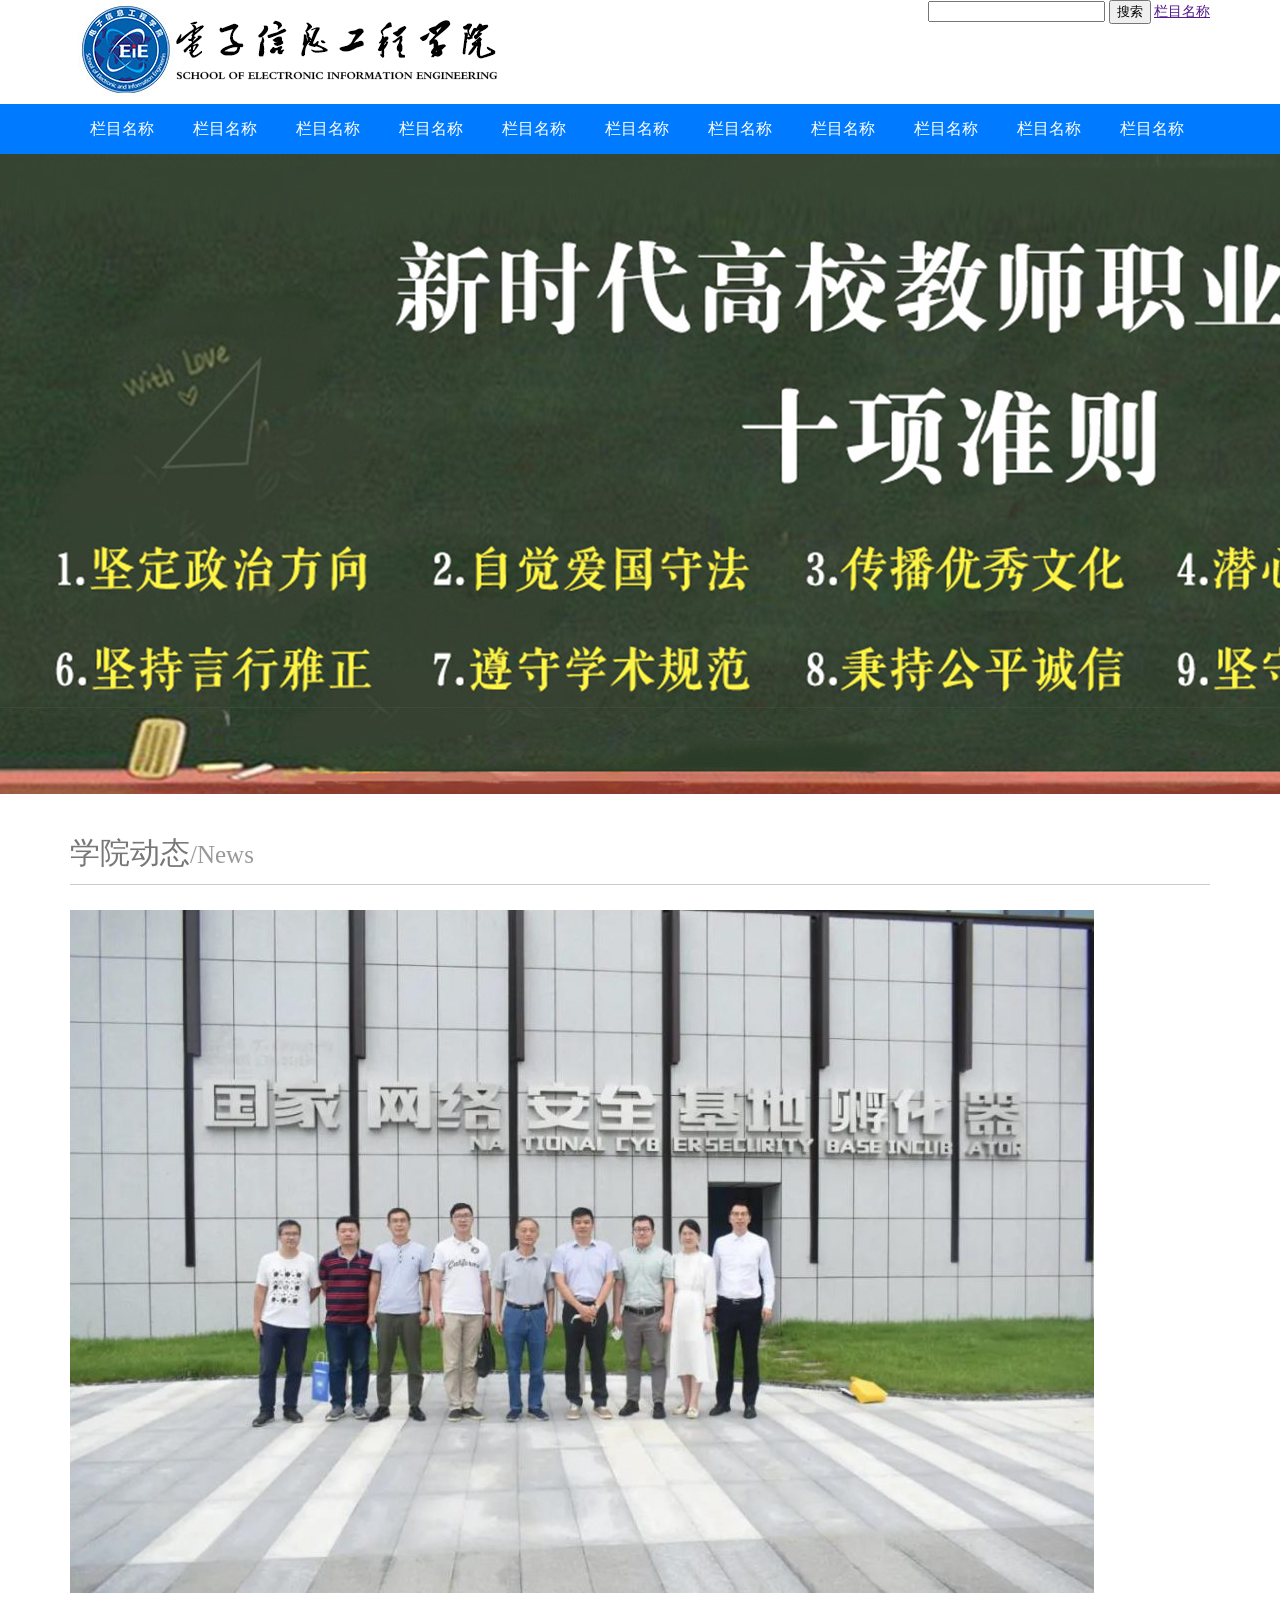
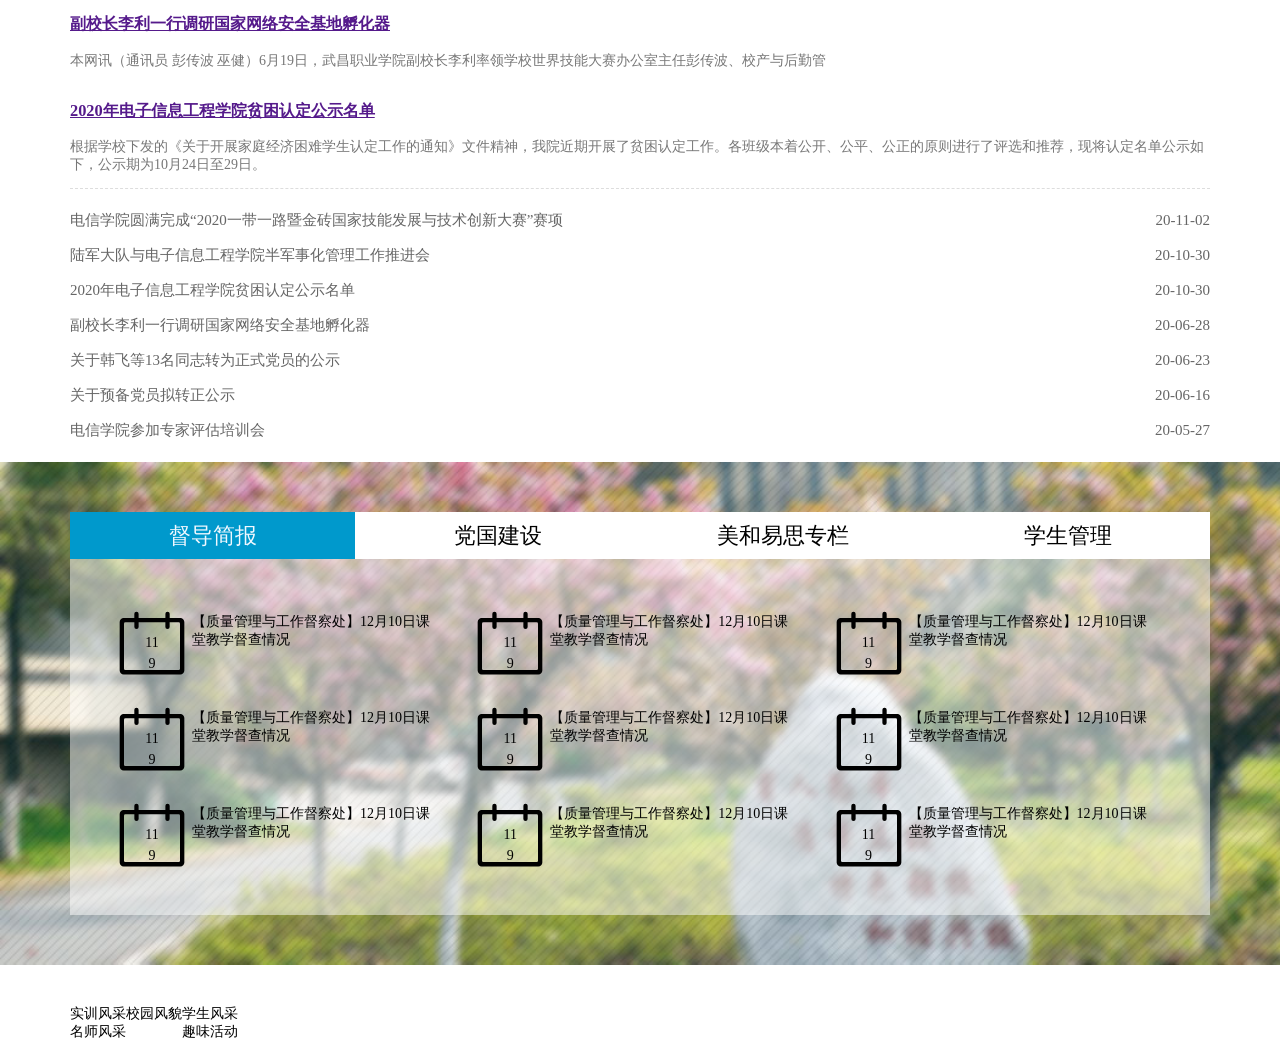
==== index.html @ ed10f778 "Add files via upload" ====
<!doctype html>
<html>
<head>
<meta charset="utf-8">
<title>仿站：电信学院</title>
<link rel="stylesheet" href="style.css">
</head>

<body>
<div class="top box">
	<div class="logo fl"><img src="images/logo.jpg" alt=""></div>
	<div class="search fr">
	<input type="text">
	<button>搜索</button>
	<a href="">栏目名称</a></div>
	</div>
	<div class="navbar fl"><div class="box">	
	<a href="">栏目名称</a>
	<a href="">栏目名称</a>
	<a href="">栏目名称</a>
	<a href="">栏目名称</a>
	<a href="">栏目名称</a>
	<a href="">栏目名称</a>
	<a href="">栏目名称</a>
	<a href="">栏目名称</a>
	<a href="">栏目名称</a>
	<a href="">栏目名称</a>
	<a href="">栏目名称</a></div>
	</div>
	<div class="focus"><img src="images/banner-1.jpg" alt=""></div>
	<div class="nb box">
	<h2>学院动态<span>/News</span></h2>
	<div class="l fl"><img src="images/news1.jpg" alt="">
	<h3><a href="">副校长李利一行调研国家网络安全基地孵化器</a></h3>
		<p>本网讯（通讯员 彭传波 巫健）6月19日，武昌职业学院副校长李利率领学校世界技能大赛办公室主任彭传波、校产与后勤管</p>
		</div>
		<div class="r fl">
			<div class="hot_news">
			<h3><a href="">2020年电子信息工程学院贫困认定公示名单</a></h3>
				<p>根据学校下发的《关于开展家庭经济困难学生认定工作的通知》文件精神，我院近期开展了贫困认定工作。各班级本着公开、公平、公正的原则进行了评选和推荐，现将认定名单公示如下，公示期为10月24日至29日。</p>
			</div>
			<ul class="list_news">
				<li><a href="">电信学院圆满完成“2020一带一路暨金砖国家技能发展与技术创新大赛”赛项<span>20-11-02</span></a></li>
				<li><a href="">陆军大队与电子信息工程学院半军事化管理工作推进会<span>20-10-30</span></a></li>
				<li><a href="">2020年电子信息工程学院贫困认定公示名单<span>20-10-30</span></a></li>
				<li><a href="">副校长李利一行调研国家网络安全基地孵化器<span>20-06-28</span></a></li>
				<li><a href="">关于韩飞等13名同志转为正式党员的公示<span>20-06-23</span></a></li>
				<li><a href="">关于预备党员拟转正公示<span>20-06-16</span></a></li>
				<li><a href="">电信学院参加专家评估培训会<span>20-05-27</span></a></li>
			</ul>
		</div>
	</div>
	<div class="rd-news-box">
		<div class="rd-news"><div class="xz-item-ber">
			<div class="item active">督导简报</div>
			<div class="item">党国建设</div>
			<div class="item">美和易思专栏</div>
			<div class="item">学生管理</div></div>
		<div class="rd-item-box">
			<div class="rd-new-item">
				<div class="date">
					<p>11</p>
					<p>9</p>
				</div><p>【质量管理与工作督察处】12月10日课堂教学督查情况</p></div>
			<div class="rd-new-item">
				<div class="date">
					<p>11</p>
					<p>9</p>
				</div><p>【质量管理与工作督察处】12月10日课堂教学督查情况</p></div>
			<div class="rd-new-item">
				<div class="date">
					<p>11</p>
					<p>9</p>
				</div><p>【质量管理与工作督察处】12月10日课堂教学督查情况</p></div>
			<div class="rd-new-item">
				<div class="date">
					<p>11</p>
					<p>9</p>
				</div><p>【质量管理与工作督察处】12月10日课堂教学督查情况</p></div>
			<div class="rd-new-item">
				<div class="date">
					<p>11</p>
					<p>9</p>
				</div><p>【质量管理与工作督察处】12月10日课堂教学督查情况</p></div>
			<div class="rd-new-item">
				<div class="date">
					<p>11</p>
					<p>9</p>
				</div><p>【质量管理与工作督察处】12月10日课堂教学督查情况</p></div>
			<div class="rd-new-item">
				<div class="date">
					<p>11</p>
					<p>9</p>
				</div><p>【质量管理与工作督察处】12月10日课堂教学督查情况</p></div>
			<div class="rd-new-item">
				<div class="date">
					<p>11</p>
					<p>9</p>
				</div><p>【质量管理与工作督察处】12月10日课堂教学督查情况</p></div>
			<div class="rd-new-item">
				<div class="date">
					<p>11</p>
					<p>9</p>
				</div><p>【质量管理与工作督察处】12月10日课堂教学督查情况</p></div>
			</div>
			
			
		</div>
	</div>
   <div class="img_group box">
	<div class="l fl">
		<div><samp>实训风采</samp></div>
		<div><samp>名师风采</samp></div>
	   </div>
	   <div class="c fl"><samp>校园风貌</samp></div>
	   <div class="r fl">
		   <div><samp>学生风采</samp></div>
		   <div><samp>趣味活动</samp></div>
	   </div>
	</div> 
</body>
</html>
---- style.css ----
@charset "utf-8";
/* CSS Document */

body{padding: 0 ;
     margin: 0;
     font-size: 14px;}
.box{
     width: 1140px;
     margin: 0 auto;}
.fl{float: left;}
.fr{float: right;}
.navbar{background-color: #007bff;height: 50px;width: 100%}
.navbar a{color: white; font-size: 16px; text-decoration: none;line-height: 50px;
          width: 103px;display: block;text-align: center;float: left;}
.navbar a:hover{color: yellow}
.nb{color: #777;}
.nb h2{font-weight: 500;border-bottom: 1px solid #ccc;font-size: 30px;padding: 10px 0}
.nb h2 span{font-size: 25px;color:#999;
   font-weight: 500}
.nb.l{background-color: gold;width: 40%}
.nb.l img{width: 100%;height: auto}
.nb.l h3{margin: 0;}
.nb.l h3 a{color: #077bff;font-size: 20px;font-weight: 450;text-decoration: inherit;display: inline-block;width: 100%; text-align: center}
.nb.l h3 a:hover{text-decoration: underline;color: #09619f;}
.nb.r p{color: #666;}
h1,h2,h3,h4,h5,h6{margin: 0,5em 0;}
.nb.r{;width: 58%;margin-left: 2%;}
.hot_news{border-bottom: dashed 1px #ddd;}
.list_news{padding-left: 0;}
.list_news li{line-height: 2.5em;list-style: none;}
.list_news li a{color: #666;font-size: 15px;text-decoration: none;}
.list_news li a:hover{color: crimson;}
.list_news span{float: right;color: #666;}
.list_news i {color: crimson;padding-right: 0.5em;}
.rd-news-box{height: 503px;width: 100%;clear: left;background-image: url("images/bg.jpg");background-size: cover; background-color: aqua;padding: 50px 0;box-sizing: border-box;}
.rd-news{width: 1140px;height: 100%;background-color: rgba(255,255,255,.5);margin: 0 auto;}
.xz-item-ber{width: 100%;height: 47px;}
.xz-item-ber  .item{height: 100%;width: 25%;float: left;background-color: white;text-align: center;font-size: 22px;
line-height: 47px;}
.active{background-color: #0099cc!important;color: aliceblue;}
.rd-item-box{width: 1076px;height: 288px;margin: 34px auto;}
.rd-new-item{height: 33.3%;width: 33.3%;padding: 10px;box-sizing: border-box;float: left;}
.date{background-image: url( "images/rili.svg");float: left;height: 100%;width: 80px;background-size: cover;padding-top: 27px;box-sizing: border-box;}
.date p{margin: 5px 0;width: 100%;text-align: center;}
.rd-new-item>p{width: clac(100%-90px);height: 100%;margin: 0;padding: 10px;}
.img_group{margin: 40px auto;background-color: rgba(31,172,170,0.55);}
.img_group.l{width: 33%;}
.img_group.l div{height: 150px;background-position: center center;background-size: cover;}
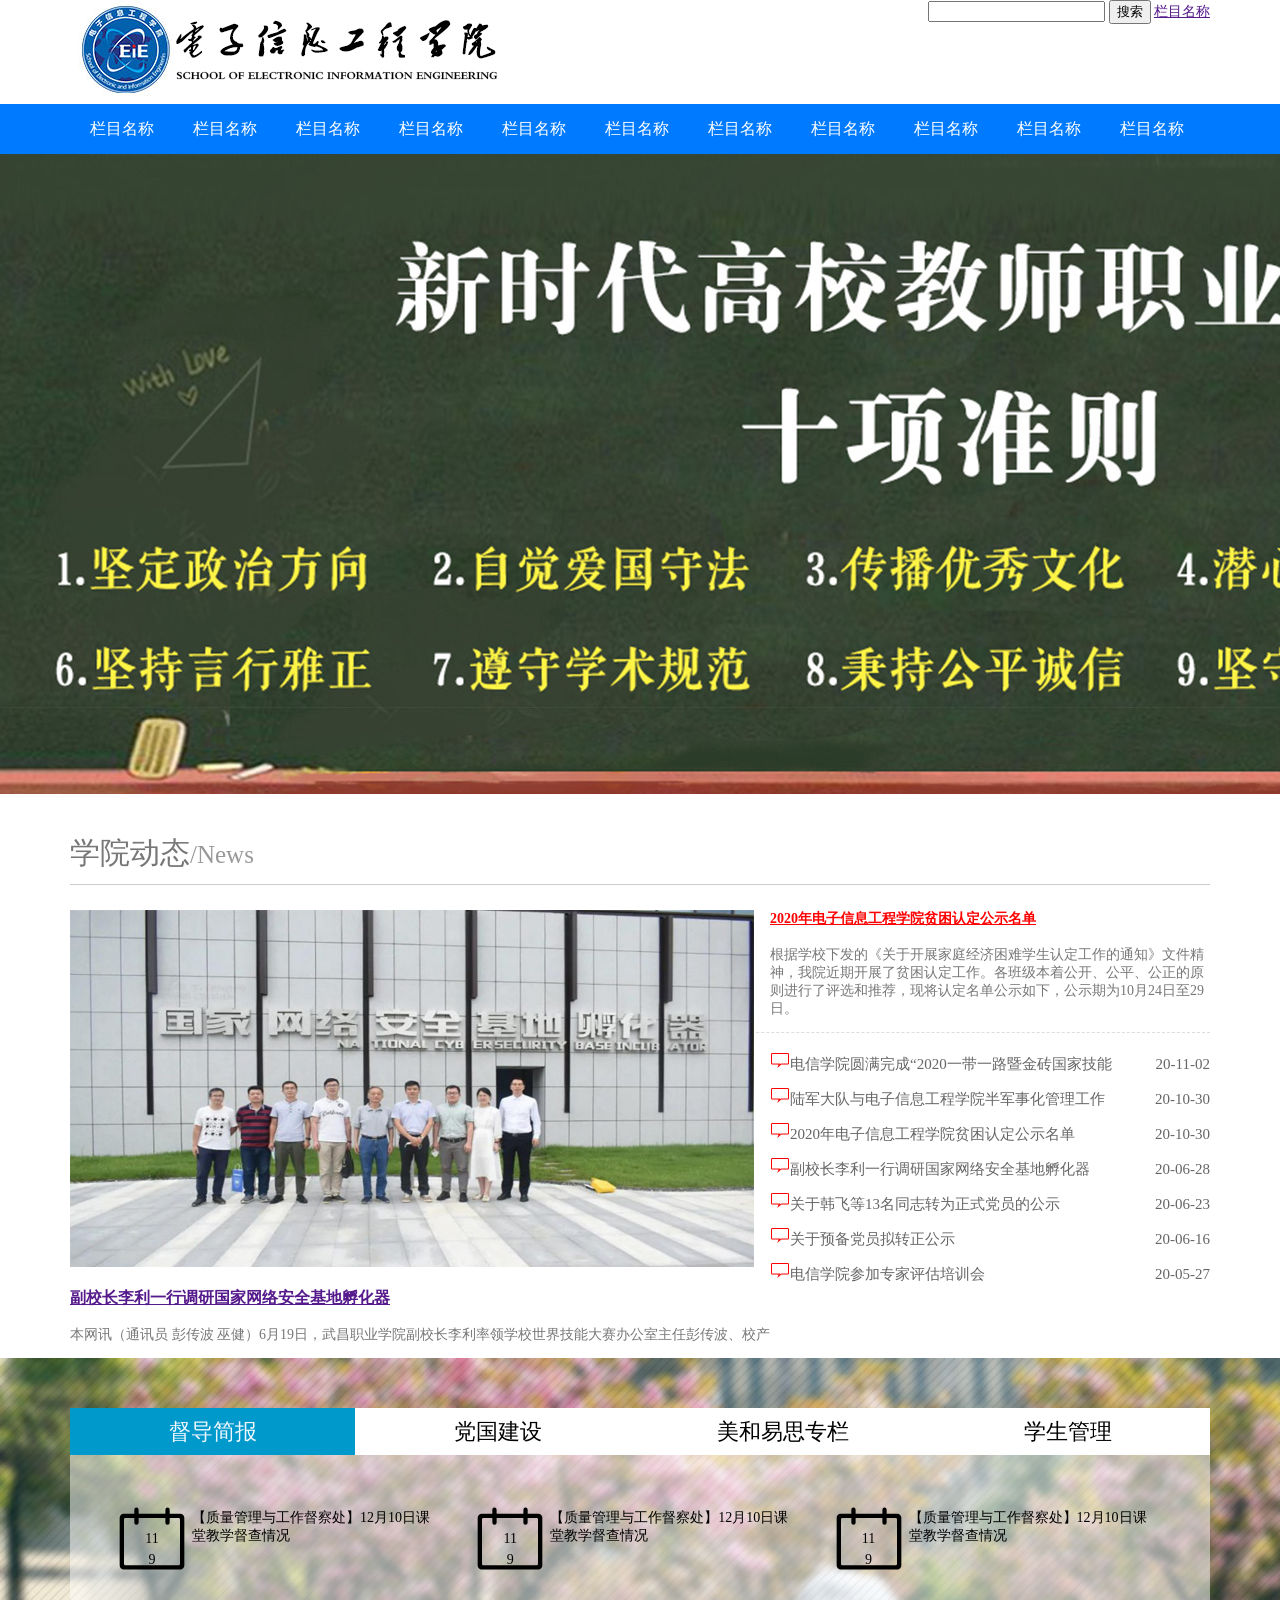
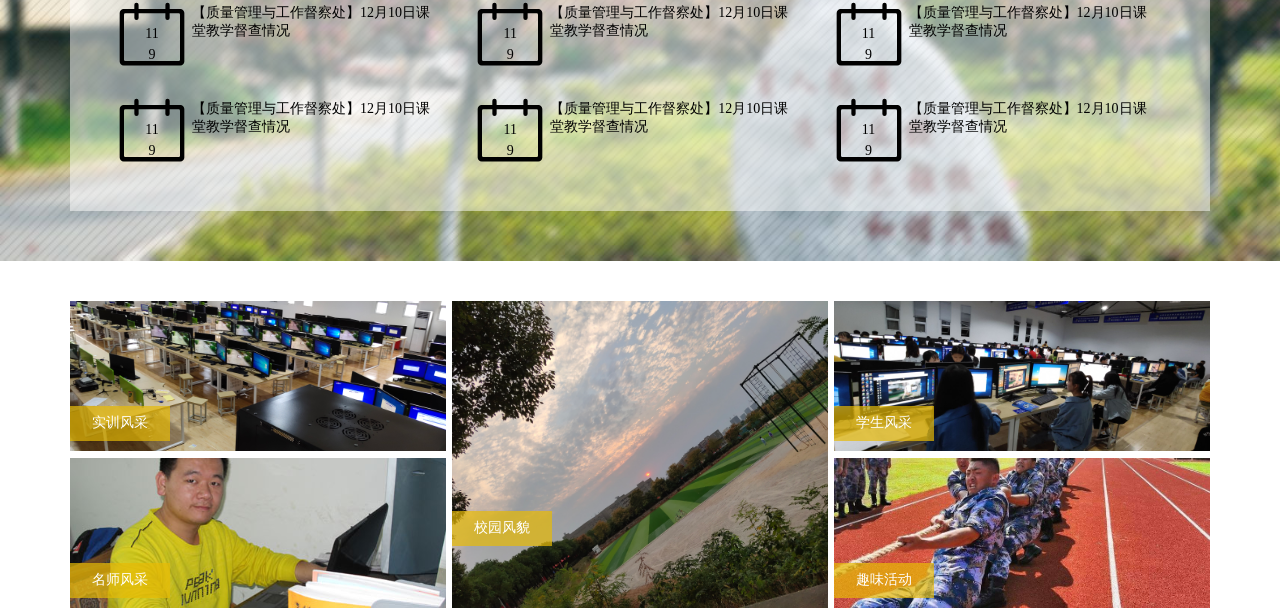
==== commit aae6e3a7: "Add files via upload" ====
--- a/index.html
+++ b/index.html
@@ -30,23 +30,23 @@
 	<div class="focus"><img src="images/banner-1.jpg" alt=""></div>
 	<div class="nb box">
 	<h2>学院动态<span>/News</span></h2>
-	<div class="l fl"><img src="images/news1.jpg" alt="">
+	<div class="l fl "><img src="images/news2.jpg" alt="">
 	<h3><a href="">副校长李利一行调研国家网络安全基地孵化器</a></h3>
-		<p>本网讯（通讯员 彭传波 巫健）6月19日，武昌职业学院副校长李利率领学校世界技能大赛办公室主任彭传波、校产与后勤管</p>
+		<p>本网讯（通讯员 彭传波 巫健）6月19日，武昌职业学院副校长李利率领学校世界技能大赛办公室主任彭传波、校产</p>
 		</div>
-		<div class="r fl">
+		<div class="r">
 			<div class="hot_news">
-			<h3><a href="">2020年电子信息工程学院贫困认定公示名单</a></h3>
+			<h4><a href="">2020年电子信息工程学院贫困认定公示名单</a></h4>
 				<p>根据学校下发的《关于开展家庭经济困难学生认定工作的通知》文件精神，我院近期开展了贫困认定工作。各班级本着公开、公平、公正的原则进行了评选和推荐，现将认定名单公示如下，公示期为10月24日至29日。</p>
 			</div>
 			<ul class="list_news">
-				<li><a href="">电信学院圆满完成“2020一带一路暨金砖国家技能发展与技术创新大赛”赛项<span>20-11-02</span></a></li>
-				<li><a href="">陆军大队与电子信息工程学院半军事化管理工作推进会<span>20-10-30</span></a></li>
-				<li><a href="">2020年电子信息工程学院贫困认定公示名单<span>20-10-30</span></a></li>
-				<li><a href="">副校长李利一行调研国家网络安全基地孵化器<span>20-06-28</span></a></li>
-				<li><a href="">关于韩飞等13名同志转为正式党员的公示<span>20-06-23</span></a></li>
-				<li><a href="">关于预备党员拟转正公示<span>20-06-16</span></a></li>
-				<li><a href="">电信学院参加专家评估培训会<span>20-05-27</span></a></li>
+				<li><a href=""><img src="images/dhk.jpg" alt="">电信学院圆满完成“2020一带一路暨金砖国家技能<span>20-11-02</span></a></li>
+				<li><a href=""><img src="images/dhk.jpg" alt="">陆军大队与电子信息工程学院半军事化管理工作<span>20-10-30</span></a></li>
+				<li><a href=""><img src="images/dhk.jpg" alt="">2020年电子信息工程学院贫困认定公示名单<span>20-10-30</span></a></li>
+				<li><a href=""><img src="images/dhk.jpg" alt="">副校长李利一行调研国家网络安全基地孵化器<span>20-06-28</span></a></li>
+				<li><a href=""><img src="images/dhk.jpg" alt="">关于韩飞等13名同志转为正式党员的公示<span>20-06-23</span></a></li>
+				<li><a href=""><img src="images/dhk.jpg" alt="">关于预备党员拟转正公示<span>20-06-16</span></a></li>
+				<li><a href=""><img src="images/dhk.jpg" alt="">电信学院参加专家评估培训会<span>20-05-27</span></a></li>
 			</ul>
 		</div>
 	</div>
@@ -103,8 +103,6 @@
 					<p>9</p>
 				</div><p>【质量管理与工作督察处】12月10日课堂教学督查情况</p></div>
 			</div>
-			
-			
 		</div>
 	</div>
    <div class="img_group box">
@@ -118,5 +116,6 @@
 		   <div><samp>趣味活动</samp></div>
 	   </div>
 	</div> 
+	
 </body>
 </html>
--- a/style.css
+++ b/style.css
@@ -13,19 +13,19 @@
 .navbar a{color: white; font-size: 16px; text-decoration: none;line-height: 50px;
           width: 103px;display: block;text-align: center;float: left;}
 .navbar a:hover{color: yellow}
-.nb{color: #777;}
-.nb h2{font-weight: 500;border-bottom: 1px solid #ccc;font-size: 30px;padding: 10px 0}
+.nb {color: #777;}
+.nb h2{font-weight: 500;border-bottom: 1px solid #ccc;font-size: 30px;padding: 10px 0;}
 .nb h2 span{font-size: 25px;color:#999;
    font-weight: 500}
-.nb.l{background-color: gold;width: 40%}
-.nb.l img{width: 100%;height: auto}
-.nb.l h3{margin: 0;}
-.nb.l h3 a{color: #077bff;font-size: 20px;font-weight: 450;text-decoration: inherit;display: inline-block;width: 100%; text-align: center}
+.nb.l h3{margin: 0 0;}
+.nb.l h3 a{color: #077bff;font-size: 20px;font-weight: 450;text-decoration: inherit;display: inline-block;width: 100%; text-align: center;}
 .nb.l h3 a:hover{text-decoration: underline;color: #09619f;}
+.nb.l h4 a{color: white;}
 .nb.r p{color: #666;}
 h1,h2,h3,h4,h5,h6{margin: 0,5em 0;}
-.nb.r{;width: 58%;margin-left: 2%;}
+.nb.r{;width: 58%;margin-left: 2%;float: left;}
 .hot_news{border-bottom: dashed 1px #ddd;}
+.hot_news a{color: red;}
 .list_news{padding-left: 0;}
 .list_news li{line-height: 2.5em;list-style: none;}
 .list_news li a{color: #666;font-size: 15px;text-decoration: none;}
@@ -43,6 +43,18 @@
 .date{background-image: url( "images/rili.svg");float: left;height: 100%;width: 80px;background-size: cover;padding-top: 27px;box-sizing: border-box;}
 .date p{margin: 5px 0;width: 100%;text-align: center;}
 .rd-new-item>p{width: clac(100%-90px);height: 100%;margin: 0;padding: 10px;}
-.img_group{margin: 40px auto;background-color: rgba(31,172,170,0.55);}
-.img_group.l{width: 33%;}
-.img_group.l div{height: 150px;background-position: center center;background-size: cover;}
+
+.img_group {margin: 40px auto;background-color: rgba(31,172,170,0.55);}
+.img_group .l {width: 33%;}
+.img_group .l div {height: 150px;background-position: center center;background-size: cover;}
+.img_group .l div:nth-child(1) {background-image: url("images/shixun.jpg");margin-bottom: 7px;}
+.img_group .l div:nth-child(2) {background-image: url("images/mingshi.jpg");}
+.img_group .c {background-position: center center;background-size: cover;}
+.img_group .c samp {display: inline-block;width: 100px;line-height: 35px;background-color: rgba(232,188,5,0.69);text-align: center;color: white;position: relative;top: 210px;}
+.img_group .c {width: 33%;height: 307px;margin: 0 0.5%;background-image: url("images/xiaoyuan.jpg");}
+.img_group .r {width: 33%;}
+.img_group .r div {height: 150px;background-position: center center;background-size: cover;}
+.img_group .r div:nth-child(1) {background-image: url("images/xuesheng.jpg");margin-bottom: 7px;}
+.img_group .r div:nth-child(2) {background-image: url("images/quwei.jpg");}
+.img_group samp {display: inline-block;width: 100px;line-height: 35px;background-color: rgba(232,188,5,0.69);text-align: center;color: white;position: relative;top: 105px;}
+
